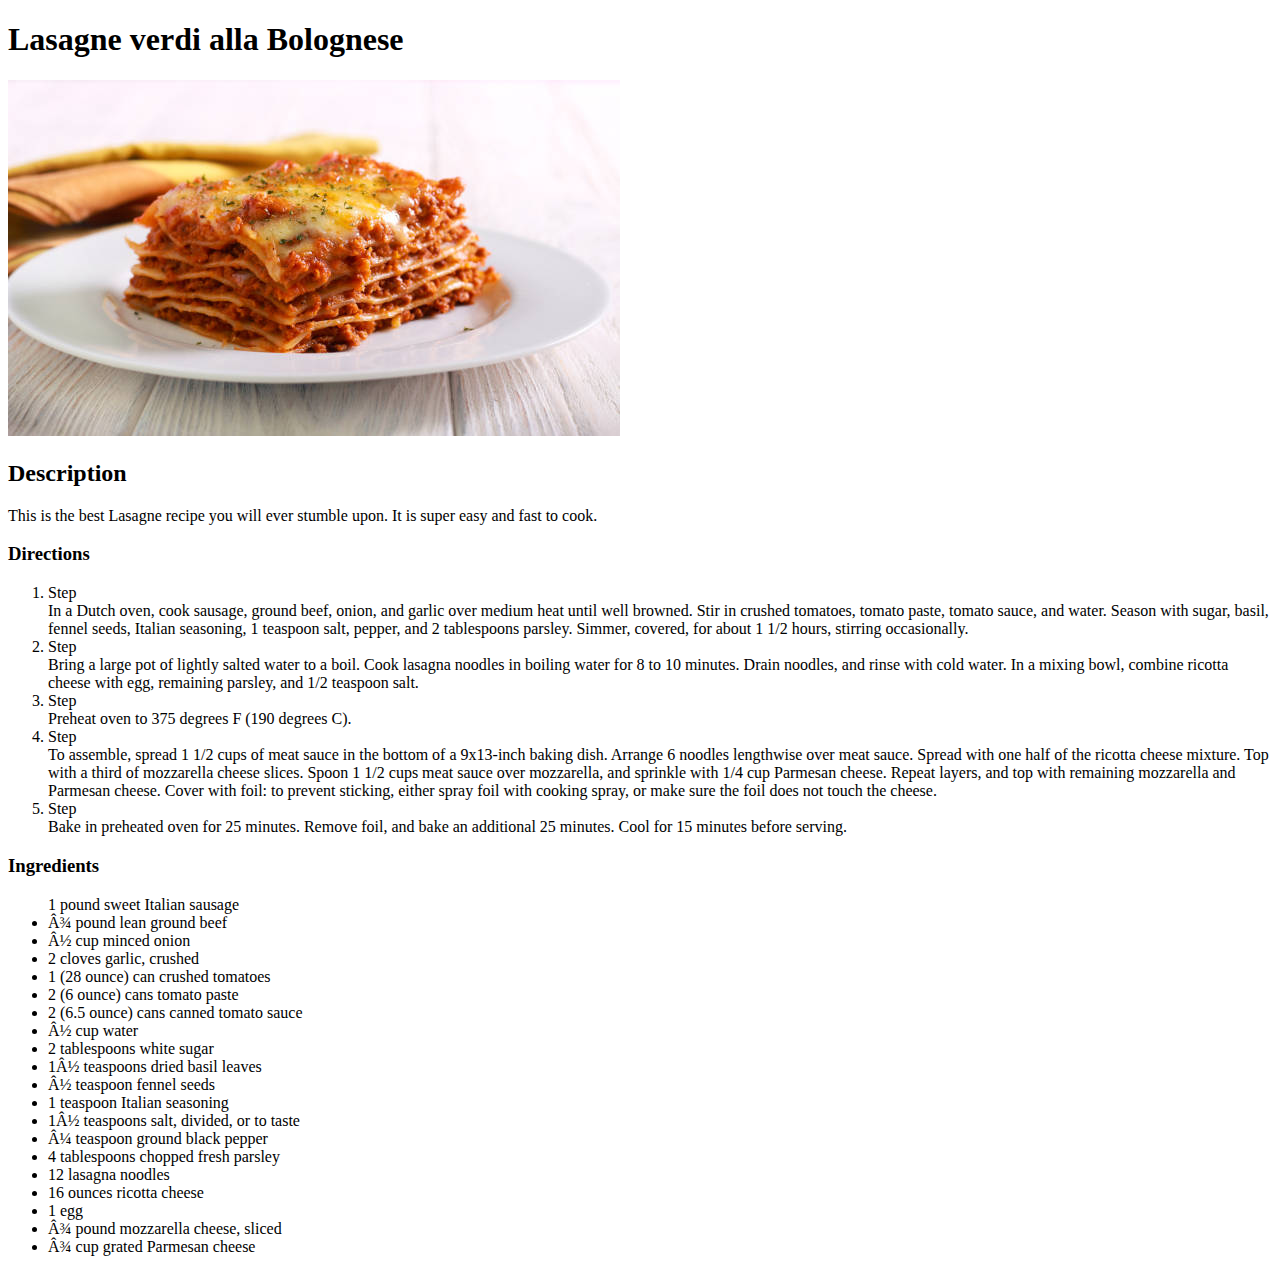
==== recipes/lasagne.html @ 183f6b02 "Created README, Img, Indec, REc." ====
<!DOCTYPE html>
<html lang="en">
    <meta charset="UTF=8">
    <head>
        <h1>Lasagne verdi alla Bolognese</h1>
    </head>
    <body>
        <img src="../img/Lasagne.jpeg">
        <h2>Description</h2>
        <p>This is the best Lasagne recipe you will ever stumble upon. 
            It is super easy and fast to cook.
        </p> 
        <h3>Directions</h3>
        <ol>
            <li>Step </li>
            In a Dutch oven, cook sausage, ground beef, 
            onion, and garlic over medium heat until well browned. 
            Stir in crushed tomatoes, tomato paste, tomato sauce, and water. 
            Season with sugar, basil, fennel seeds, Italian seasoning, 1 teaspoon salt, pepper, and 2 tablespoons parsley. 
            Simmer, covered, for about 1 1/2 hours, stirring occasionally.
            
            <li>Step </li>
            Bring a large pot of lightly salted water to a boil. 
            Cook lasagna noodles in boiling water for 8 to 10 minutes. Drain noodles, and rinse with cold water. 
            In a mixing bowl, combine ricotta cheese with egg, remaining parsley, and 1/2 teaspoon salt.
            
            <li>Step </li>
            Preheat oven to 375 degrees F (190 degrees C).
            
            <li>Step </li>
            To assemble, spread 1 1/2 cups of meat sauce in the bottom of a 9x13-inch baking dish. 
            Arrange 6 noodles lengthwise over meat sauce. Spread with one half of the ricotta cheese mixture. 
            Top with a third of mozzarella cheese slices. 
            Spoon 1 1/2 cups meat sauce over mozzarella, and sprinkle with 1/4 cup Parmesan cheese. 
            Repeat layers, and top with remaining mozzarella and Parmesan cheese. 
            Cover with foil: to prevent sticking, either spray foil with cooking spray, 
            or make sure the foil does not touch the cheese.
            
            <li>Step </li>
            Bake in preheated oven for 25 minutes. Remove foil, and bake an additional 25 minutes. 
            Cool for 15 minutes before serving.</ol>

        <h3>Ingredients</h3>
        <ul>1 pound sweet Italian sausage

           <li> ¾ pound lean ground beef</li>
            
           <li>½ cup minced onion</li>
            
           <li>2 cloves garlic, crushed</li>
            
           <li>1 (28 ounce) can crushed tomatoes</li>
            
           <li>2 (6 ounce) cans tomato paste</li>
            
           <li>2 (6.5 ounce) cans canned tomato sauce</li>
            
           <li>½ cup water</li>
            
           <li>2 tablespoons white sugar</li>
            
           <li>1½ teaspoons dried basil leaves</li>
            
           <li>½ teaspoon fennel seeds</li>
            
           <li>1 teaspoon Italian seasoning</li>
            
           <li>1½ teaspoons salt, divided, or to taste</li>
            
           <li>¼ teaspoon ground black pepper</li>
            
           <li>4 tablespoons chopped fresh parsley</li>
            
           <li>12 lasagna noodles</li>
            
           <li>16 ounces ricotta cheese</li>
            
           <li>1 egg</li>
            
           <li>¾ pound mozzarella cheese, sliced</li>
            
           <li>¾ cup grated Parmesan cheese</li>
        </ul>
    </body>
</html>
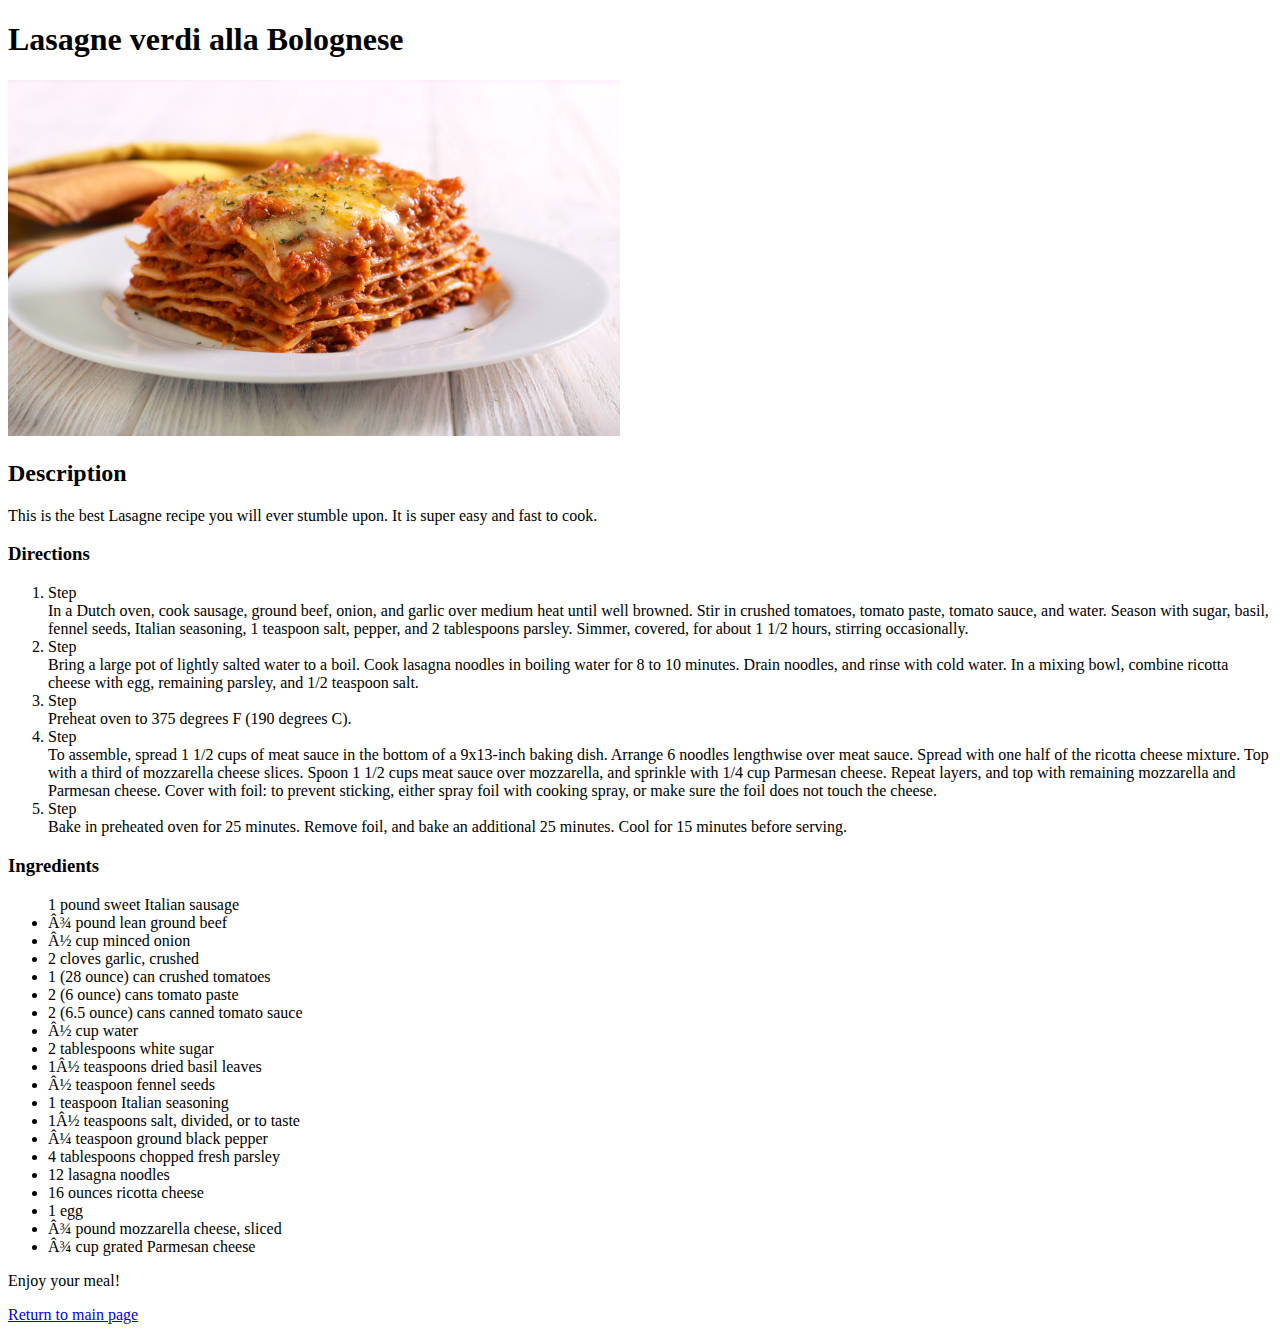
==== commit 46971bab: "Add new recipe" ====
--- a/recipes/lasagne.html
+++ b/recipes/lasagne.html
@@ -81,5 +81,8 @@
             
            <li>¾ cup grated Parmesan cheese</li>
         </ul>
+        <p>Enjoy your meal!</p>
+        
+        <a href="../index.html">Return to main page</a>
     </body>
 </html>